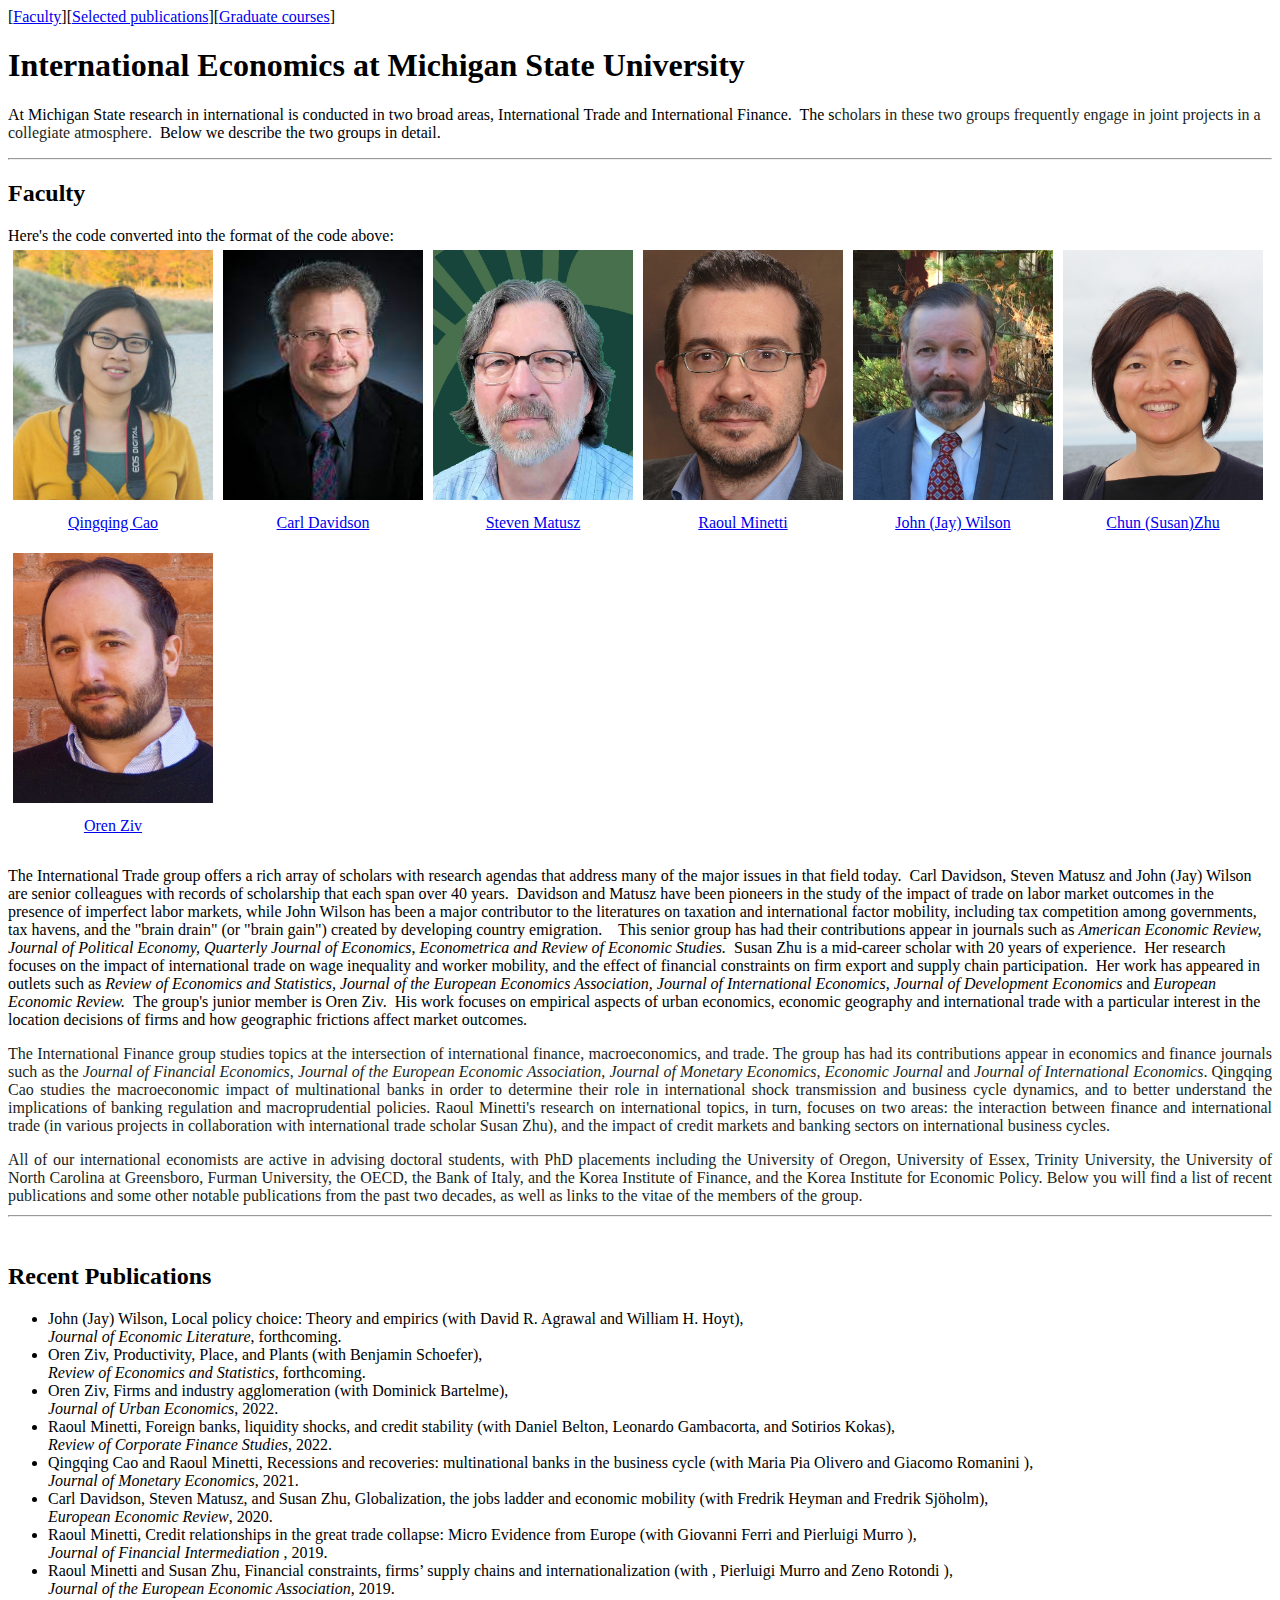
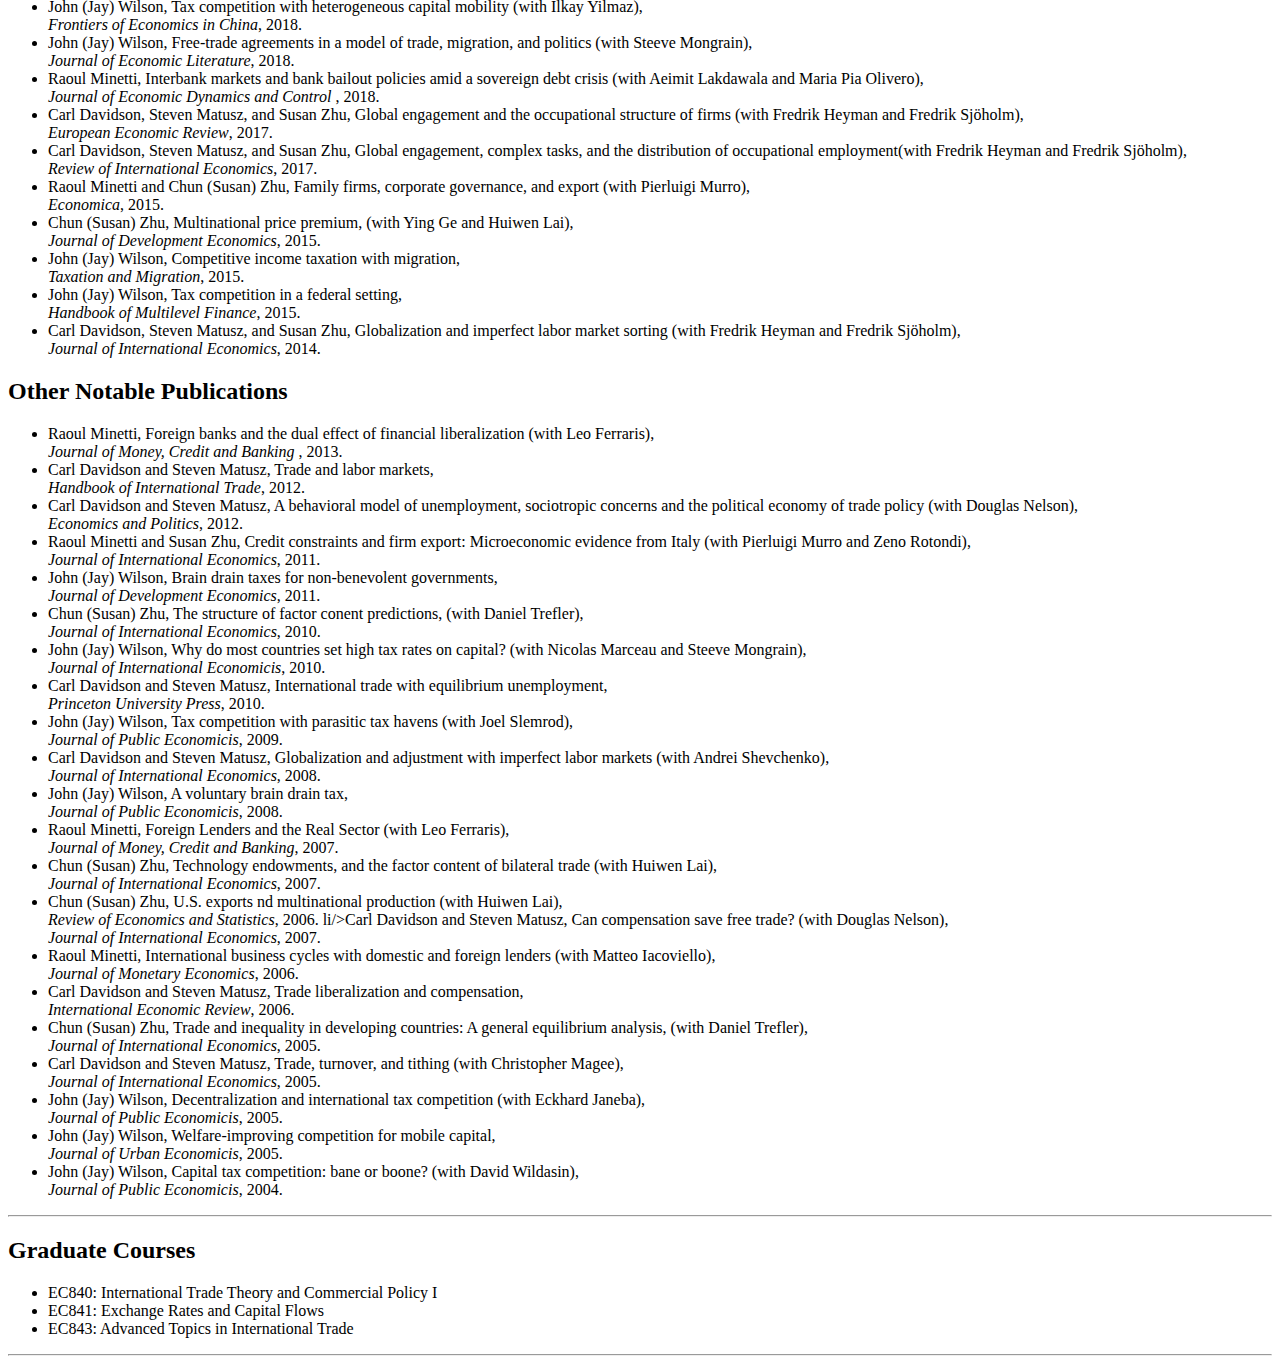
==== international/index.html @ 4156d12f "Add files via upload" ====
<!DOCTYPE html>
<html lang="en">
  <head>

  <meta http-equiv="Content-Type" content="text/html; charset=UTF-8" />
  <meta http-equiv="content-language" content="en-us" />
  <meta http-equiv="content-style-type" content="text/css" />
  <meta http-equiv="content-script-type" content="text/javascript" />

  <link href="c/800.css" rel="stylesheet" type="text/css" />
  <link href="c/theme.css" rel="stylesheet" type="text/css" />

  <style>
    .image-row {
      display: flex;
      flex-wrap: wrap;
    }

    .image-row img {
      max-width: 100%;
      height: auto;
    }

    .image-container img {
      max-width: 100%;
      height: 250px;
      margin: 5px; /* Add margin here */
    }

    .caption {
      /* font-size: 14px; */
      margin-top: 5px;
      text-align: center;
    }

  </style>

<title>International Economics at Michigan State University</title>



</head>

<body>

[<a href="#faculty">Faculty</a>][<a href="#pubs">Selected publications</a>][<a href="#courses">Graduate courses</a>]

<h1>International Economics at Michigan State University</h1>

<p class=MsoNormal>At Michigan State research in international is conducted in
two broad areas, International Trade and International Finance.&nbsp; The s<span
style='color:#201F1E'>cholars in these two groups frequently engage in joint
projects in a collegiate atmosphere.</span>&nbsp; Below we describe the two
groups in detail.<o:p></o:p></p>

<hr/>

<h2 id="faculty">Faculty</h2>

Here's the code converted into the format of the code above:

<div class="image-row">
  <div class="image-container">
    <img src="Cao.jpg" alt="Qingqing Cao" width="200" height="250">
    <p class="caption"><a href="https://qingqingcao.weebly.com/">Qingqing Cao</a></p>
  </div>
  <div class="image-container">
    <img src="Davidson.jfif" alt="Carl Davidson" width="200" height="250">
    <p class="caption"><a href="http://carldavidsonmsu.weebly.com/">Carl Davidson</a></p>
  </div>
  <div class="image-container">
    <img src="Steve-Matusz-Spartan-Background.jpg" alt="Steven Matusz" width="200" height="250">
    <p class="caption"><a href="http://econ.msu.edu/faculty/matusz/Vita.pdf">Steven Matusz</a></p>
  </div>
  <div class="image-container">
    <img src="Raoul-Minetti.jpg" alt="Raoul Minetti" width="200" height="250">
    <p class="caption"><a href="https://raoulminetti.weebly.com/">Raoul Minetti</a></p>
  </div>
  <div class="image-container">
    <img src="jwilson.jfif" alt="John (Jay) Wilson" width="200" height="250">
    <p class="caption"><a href="http://econ.msu.edu/faculty/wilson/vita2004.pdf">John (Jay) Wilson</a></p>
  </div>
  <div class="image-container">
    <img src="zhu.jpg" alt="Chun (Susan) Zhu" width="200" height="250">
    <p class="caption"><a href="https://sites.google.com/view/zhuc/home">Chun (Susan)Zhu</a></p>
  </div>
  <div class="image-container">
    <img src="ziv.jpg" alt="Oren Ziv" width="200" height="250">
    <p class="caption"><a href="https://orenziv.org/">Oren Ziv</a></p>
  </div>
</div>

<!--
<table>
  <tr>
  <th><img src="Cao.jpg" width="200" height="250">
  <th><img src="Davidson.jfif" width="200" height="250">
  <th><img src="Steve-Matusz-Spartan-Background.jpg" width="200" height="250">
  <th><img src="Raoul-Minetti.jpg" width="200" height="250">
  </tr>
  <tr>
  	<th><a href="https://qingqingcao.weebly.com/">Qingqing Cao</a>
  	<th><a href="http://carldavidsonmsu.weebly.com/">Carl Davidson</a>
  	<th><a href="http://econ.msu.edu/faculty/matusz/Vita.pdf">Steven Matusz</a>
  	<th><a href="https://raoulminetti.weebly.com/">Raoul Minetti</a>
  </tr>  <tr>
  <th><img src="jwilson.jfif" width="200" height="250">
  <th><img src="zhu.jpg" width="200" height="250">
  <th><img src="ziv.jpg" width="200" height="250">
  </tr>
  <tr>
	<th><a href="http://econ.msu.edu/faculty/wilson/vita2004.pdf">John (Jay) Wilson</a>
	<th><a href="https://sites.google.com/view/zhuc/home">Chun (Susan)Zhu</a>
	<th><a href="https://orenziv.org/">Oren Ziv</a>
<tr/>
</table>
<br>
-->


<p class=MsoNormal>The International Trade group offers a rich array of scholars
with research agendas that address many of the major issues in that field
today.&nbsp; Carl Davidson, Steven Matusz and John (Jay) Wilson are senior
colleagues with records of scholarship that each span over 40 years.&nbsp;
Davidson and Matusz have been pioneers in the study of the impact of trade on
labor market outcomes in the presence of imperfect labor markets, while John
Wilson has been a major contributor to the literatures on taxation and
international factor mobility, including tax competition among governments, tax
havens, and the "brain drain" (or "brain gain") created by developing country
emigration.&nbsp;&nbsp;&nbsp; This senior group has had their contributions
appear in journals such as <i>American Economic Review, Journal of Political
Economy, Quarterly Journal of Economics</i>,<i> Econometrica and Review of
Economic Studies.&nbsp; </i>Susan Zhu is a mid-career scholar with 20 years of
experience.&nbsp; Her research focuses on the impact of international
trade on wage inequality and worker mobility, and the effect of financial
constraints on firm export and supply chain participation.&nbsp; Her work has
appeared in outlets such as <i>Review of Economics and Statistics, Journal of
the European Economics Association, Journal of International Economics, Journal
of Development Economics </i>and <i>European Economic Review.&nbsp; </i>The
group's junior member is Oren Ziv.&nbsp; His work focuses on empirical aspects
of urban economics, economic geography and international trade with a
particular interest in the location decisions of firms and how geographic
frictions affect market outcomes.&nbsp; <o:p></o:p></p>


<p class=MsoNormal style='margin-bottom:8.0pt;text-align:justify'><span
style='color:#201F1E'>The International Finance group studies topics at the
intersection of international finance, macroeconomics, and trade. The group has
had its contributions appear in economics and finance journals such as the <i>Journal
of Financial Economics</i>, <i>Journal of the European Economic Association</i>,
<i>Journal of Monetary Economics</i>, <i>Economic Journal</i> and <i>Journal of
International Economics</i>. Qingqing Cao studies the macroeconomic impact of
multinational banks in order to determine their role in international shock
transmission and business cycle dynamics, and to better understand the
implications of banking regulation and macroprudential policies. Raoul
Minetti's research on international topics, in turn, focuses on two areas: the
interaction between finance and international trade (in various projects in
collaboration with international trade scholar Susan Zhu), and the impact of
credit markets and banking sectors on international business cycles. <o:p></o:p></span></p>

<p class=MsoNormal style='margin-bottom:8.0pt;text-align:justify'><span
style='color:#201F1E'>All of our international economists are active in advising
doctoral students, with PhD placements including the University of Oregon,
University of Essex, Trinity University, the University of North Carolina at
Greensboro, Furman University, the OECD, the Bank of Italy, and the Korea Institute of Finance,
and the Korea Institute for Economic Policy. Below you
will find a list of recent publications and some other notable publications
from the past two decades, as well as links to the vitae of the members of the
group.&nbsp;&nbsp;</span><span style='color:black'><o:p></o:p></span></p>




<hr/>

<br>

<h2 id="pubs">Recent Publications</h2>

<ul>

<li/>John (Jay) Wilson, Local policy choice:  Theory and empirics (with David R. Agrawal and William H. Hoyt),<br>
<i>Journal of Economic Literature</i>, forthcoming.



<li/>Oren Ziv, Productivity, Place, and Plants (with Benjamin Schoefer),<br>
<i>Review of Economics and Statistics</i>, forthcoming.

<li/>Oren Ziv, Firms and industry agglomeration (with Dominick Bartelme),<br>
<i>Journal of Urban Economics</i>, 2022.

<li/>Raoul Minetti, Foreign banks, liquidity shocks, and credit stability (with Daniel Belton, Leonardo Gambacorta, and Sotirios Kokas),<br>
<i>Review of Corporate Finance Studies</i>, 2022.

<li/>Qingqing Cao and Raoul Minetti, Recessions and recoveries: multinational banks in the business cycle (with Maria Pia Olivero and Giacomo Romanini ),<br>
<i>Journal of Monetary Economics</i>, 2021.

<li/>Carl Davidson, Steven Matusz, and Susan Zhu, Globalization, the jobs ladder and economic mobility (with Fredrik Heyman and Fredrik Sjöholm),<br>
<i>European Economic Review</i>, 2020.

<li/>Raoul Minetti, Credit relationships in the great trade collapse: Micro Evidence from Europe (with Giovanni Ferri and Pierluigi Murro ),<br>
<i>Journal of Financial Intermediation </i>, 2019.

<li/>Raoul Minetti and Susan Zhu, Financial constraints, firms’ supply chains and internationalization (with , Pierluigi Murro and Zeno Rotondi ),<br>
<i>Journal of the European Economic Association</i>, 2019.

<li/>John (Jay) Wilson, Tax competition with heterogeneous capital mobility (with Ilkay Yilmaz),<br>
<i>Frontiers of Economics in China</i>, 2018.

<li/>John (Jay) Wilson, Free-trade agreements in a model of trade, migration, and politics (with Steeve Mongrain),<br>
<i>Journal of Economic Literature</i>, 2018.

<li/>Raoul Minetti, Interbank markets and bank bailout policies amid a sovereign debt crisis (with Aeimit Lakdawala and Maria Pia Olivero),<br>
<i>Journal of Economic Dynamics and Control </i>, 2018.

<li/>Carl Davidson, Steven Matusz, and Susan Zhu, Global engagement and the occupational structure of firms (with Fredrik Heyman and Fredrik Sjöholm),<br>
<i>European Economic Review</i>, 2017.

<li/>Carl Davidson, Steven Matusz, and Susan Zhu, Global engagement, complex tasks, and the distribution of occupational employment(with Fredrik Heyman and Fredrik Sjöholm),<br>
<i>Review of International Economics</i>, 2017.

<li/>Raoul Minetti and Chun (Susan) Zhu, Family firms, corporate governance, and export (with Pierluigi Murro),<br>
<i>Economica</i>, 2015.

<li/>Chun (Susan) Zhu, Multinational price premium, (with Ying Ge and Huiwen Lai),<br>
<i>Journal of Development Economics</i>, 2015.

<li/>John (Jay) Wilson, Competitive income taxation with migration,<br>
<i>Taxation and Migration</i>, 2015.

<li/>John (Jay) Wilson, Tax competition in a federal setting,<br>
<i>Handbook of Multilevel Finance</i>, 2015.

<li/>Carl Davidson, Steven Matusz, and Susan Zhu, Globalization and imperfect labor market sorting (with Fredrik Heyman and Fredrik Sjöholm),<br>
<i>Journal of International Economics</i>, 2014.



</ul>

<h2>Other Notable Publications</h2>



<ul>
<li/>Raoul Minetti, Foreign banks and the dual effect of financial liberalization (with Leo Ferraris),<br>
<i>Journal of Money, Credit and Banking </i>, 2013.

<li/>Carl Davidson and Steven Matusz, Trade and labor markets,<br>
<i>Handbook of International Trade</i>, 2012.

<li/>Carl Davidson and Steven Matusz, A behavioral model of unemployment, sociotropic concerns and the political economy of trade policy (with Douglas Nelson),<br>
<i>Economics and Politics</i>, 2012.

<li/>Raoul Minetti and Susan Zhu, Credit constraints and firm export: Microeconomic evidence from Italy (with Pierluigi Murro and Zeno Rotondi),<br>
<i>Journal of International Economics</i>, 2011.

<li/>John (Jay) Wilson, Brain drain taxes for non-benevolent governments,<br>
<i>Journal of Development Economics</i>, 2011.

<li/>Chun (Susan) Zhu, The structure of factor conent predictions, (with Daniel Trefler),<br>
<i>Journal of International Economics</i>, 2010.

<li/>John (Jay) Wilson, Why do most countries set high tax rates on capital? (with Nicolas Marceau and Steeve Mongrain),<br>
<i>Journal of International Economicis</i>, 2010.

<li/>Carl Davidson and Steven Matusz, International trade with equilibrium unemployment,<br>
<i>Princeton University Press</i>, 2010.

<li/>John (Jay) Wilson, Tax competition with parasitic tax havens (with Joel Slemrod),<br>
<i>Journal of Public Economicis</i>, 2009.

<li/>Carl Davidson and Steven Matusz, Globalization and adjustment with imperfect labor markets (with Andrei Shevchenko),<br>
<i>Journal of International Economics</i>, 2008.

<li/>John (Jay) Wilson, A voluntary brain drain tax,<br>
<i>Journal of Public Economicis</i>, 2008.

<li/>Raoul Minetti, Foreign Lenders and the Real Sector (with Leo Ferraris),<br>
<i>Journal of Money, Credit and Banking</i>, 2007.

<li/>Chun (Susan) Zhu, Technology endowments, and the factor content of bilateral trade (with Huiwen Lai),<br>
<i>Journal of International Economics</i>, 2007.

<li/>Chun (Susan) Zhu, U.S. exports nd multinational production (with Huiwen Lai),<br>
<i>Review of Economics and Statistics</i>, 2006.

li/>Carl Davidson and Steven Matusz, Can compensation save free trade? (with Douglas Nelson),<br>
<i>Journal of International Economics</i>, 2007.

<li/>Raoul Minetti, International business cycles with domestic and foreign lenders (with Matteo Iacoviello),<br>
<i>Journal of Monetary Economics</i>, 2006.

<li/>Carl Davidson and Steven Matusz, Trade liberalization and compensation,<br>
<i>International Economic Review</i>, 2006.

<li/>Chun (Susan) Zhu, Trade and inequality in developing countries:  A general equilibrium analysis, (with Daniel Trefler),<br>
<i>Journal of International Economics</i>, 2005.

<li/>Carl Davidson and Steven Matusz, Trade, turnover, and tithing (with Christopher Magee),<br>
<i>Journal of International Economics</i>, 2005.

<li/>John (Jay) Wilson, Decentralization and international tax competition (with Eckhard Janeba),<br>
<i>Journal of Public Economicis</i>, 2005.

<li/>John (Jay) Wilson, Welfare-improving competition for mobile capital,<br>
<i>Journal of Urban Economicis</i>, 2005.

<li/>John (Jay) Wilson, Capital tax competition:  bane or boone? (with David Wildasin),<br>
<i>Journal of Public Economicis</i>, 2004.

</ul>

<hr/>

<h2 id="seminars">Graduate Courses</h2>
<ul>
<li>EC840: International Trade Theory and Commercial Policy I</li>
<li>EC841: Exchange Rates and Capital Flows</li>
<li>EC843: Advanced Topics in International Trade</li>
</ul>

<hr/>

</body>

</html>
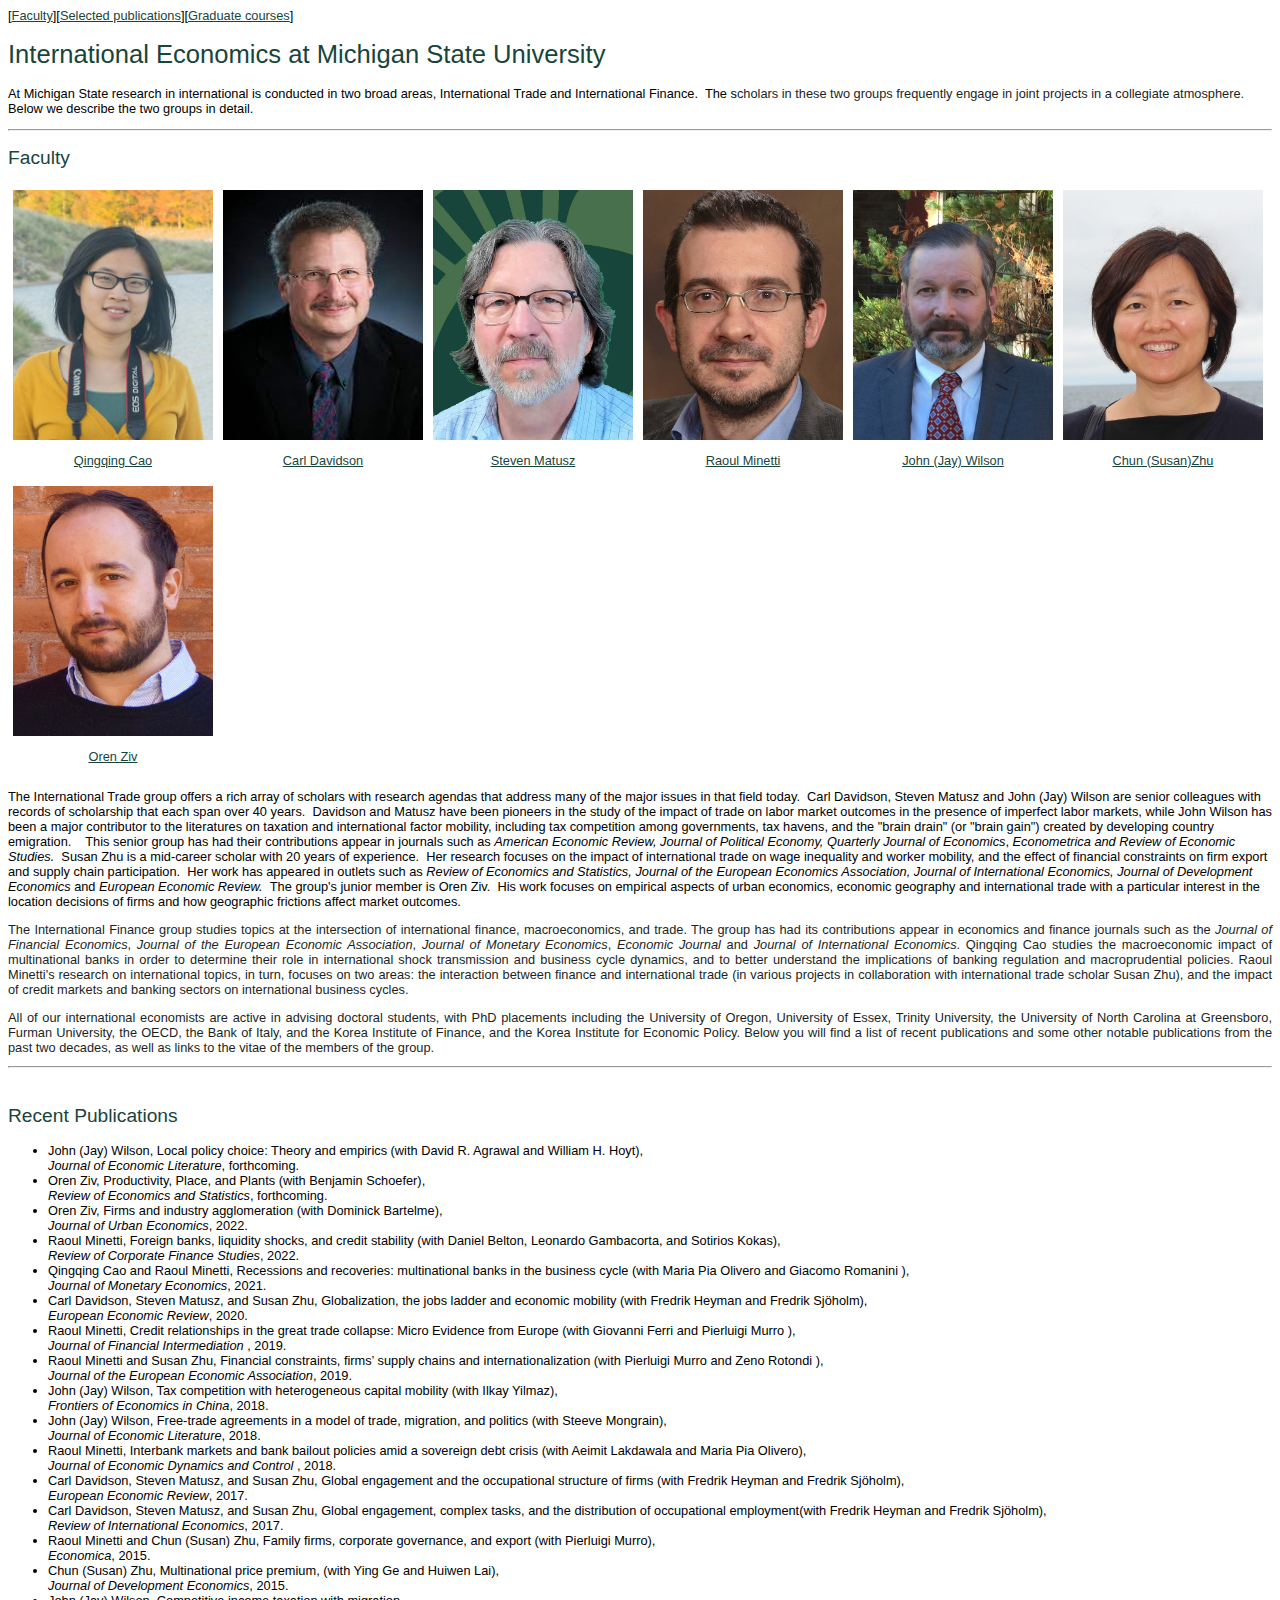
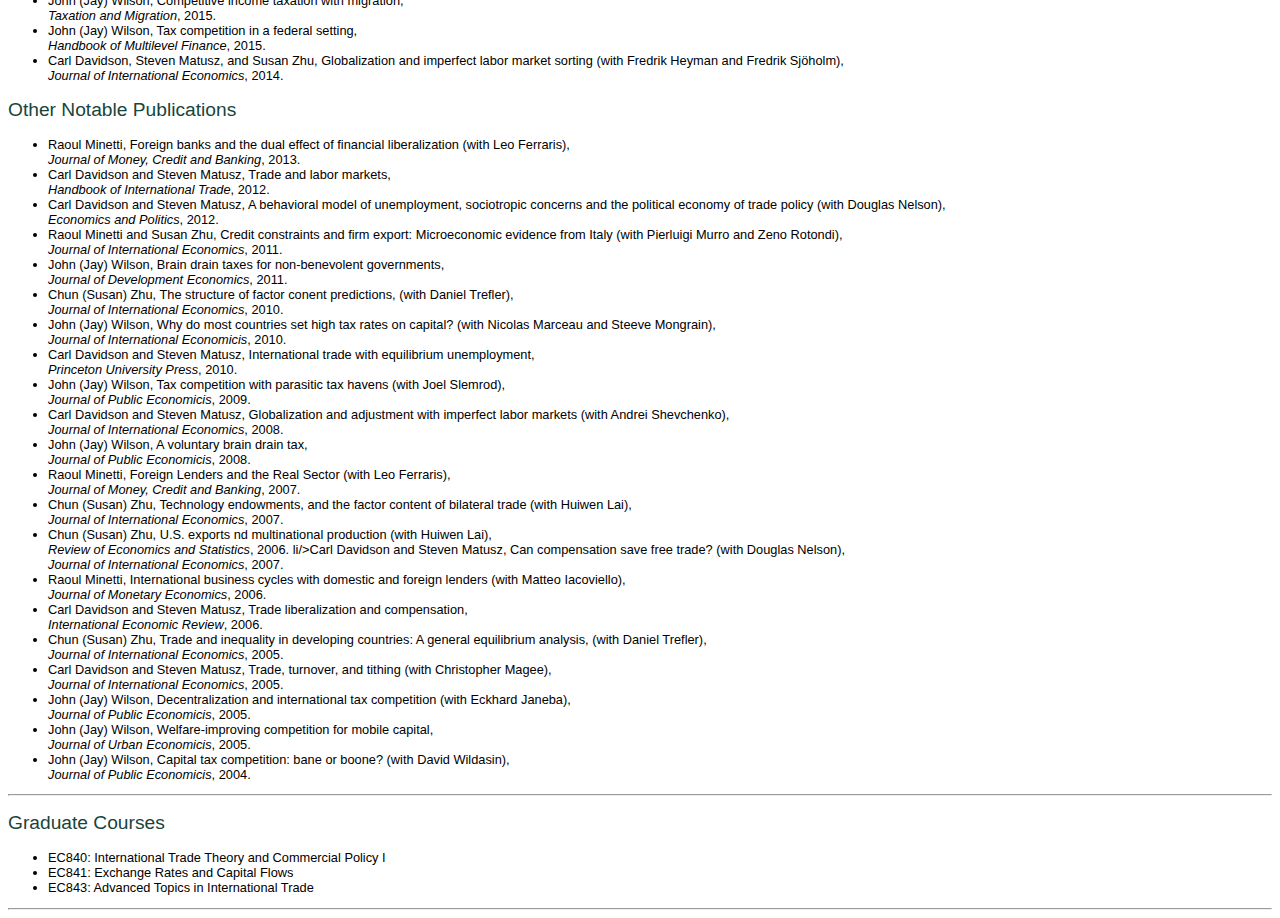
==== commit b96b30f8: "Add files via upload" ====
--- a/international/index.html
+++ b/international/index.html
@@ -7,37 +7,10 @@
   <meta http-equiv="content-style-type" content="text/css" />
   <meta http-equiv="content-script-type" content="text/javascript" />
 
-  <link href="c/800.css" rel="stylesheet" type="text/css" />
-  <link href="c/theme.css" rel="stylesheet" type="text/css" />
-
-  <style>
-    .image-row {
-      display: flex;
-      flex-wrap: wrap;
-    }
-
-    .image-row img {
-      max-width: 100%;
-      height: auto;
-    }
-
-    .image-container img {
-      max-width: 100%;
-      height: 250px;
-      margin: 5px; /* Add margin here */
-    }
-
-    .caption {
-      /* font-size: 14px; */
-      margin-top: 5px;
-      text-align: center;
-    }
-
-  </style>
+  <link href="../c/theme.css" rel="stylesheet" type="text/css" />
+
 
 <title>International Economics at Michigan State University</title>
-
-
 
 </head>
 
@@ -56,8 +29,6 @@
 <hr/>
 
 <h2 id="faculty">Faculty</h2>
-
-Here's the code converted into the format of the code above:
 
 <div class="image-row">
   <div class="image-container">
@@ -202,7 +173,7 @@
 <li/>Raoul Minetti, Credit relationships in the great trade collapse: Micro Evidence from Europe (with Giovanni Ferri and Pierluigi Murro ),<br>
 <i>Journal of Financial Intermediation </i>, 2019.
 
-<li/>Raoul Minetti and Susan Zhu, Financial constraints, firms’ supply chains and internationalization (with , Pierluigi Murro and Zeno Rotondi ),<br>
+<li/>Raoul Minetti and Susan Zhu, Financial constraints, firms’ supply chains and internationalization (with Pierluigi Murro and Zeno Rotondi ),<br>
 <i>Journal of the European Economic Association</i>, 2019.
 
 <li/>John (Jay) Wilson, Tax competition with heterogeneous capital mobility (with Ilkay Yilmaz),<br>
@@ -245,7 +216,7 @@
 
 <ul>
 <li/>Raoul Minetti, Foreign banks and the dual effect of financial liberalization (with Leo Ferraris),<br>
-<i>Journal of Money, Credit and Banking </i>, 2013.
+<i>Journal of Money, Credit and Banking</i>, 2013.
 
 <li/>Carl Davidson and Steven Matusz, Trade and labor markets,<br>
 <i>Handbook of International Trade</i>, 2012.
--- a/c/theme.css
+++ b/c/theme.css
@@ -0,0 +1,41 @@
+
+body {
+  font-family: Arial, sans-serif;
+  font-size: 0.8em;
+}
+
+h1 {
+	color:#18453B;
+	font-weight: normal;
+}
+
+h2 {
+	color:#18453B;
+	font-weight: normal;
+}
+
+a {
+	color:#18453B;
+}
+
+	.image-row {
+		display: flex;
+		flex-wrap: wrap;
+	}
+
+	.image-row img {
+		max-width: 100%;
+		height: auto;
+	}
+
+	.image-container img {
+		max-width: 100%;
+		height: 250px;
+		margin: 5px; /* Add margin here */
+	}
+
+	.caption {
+		/* font-size: 14px; */
+		margin-top: 5px;
+		text-align: center;
+	}
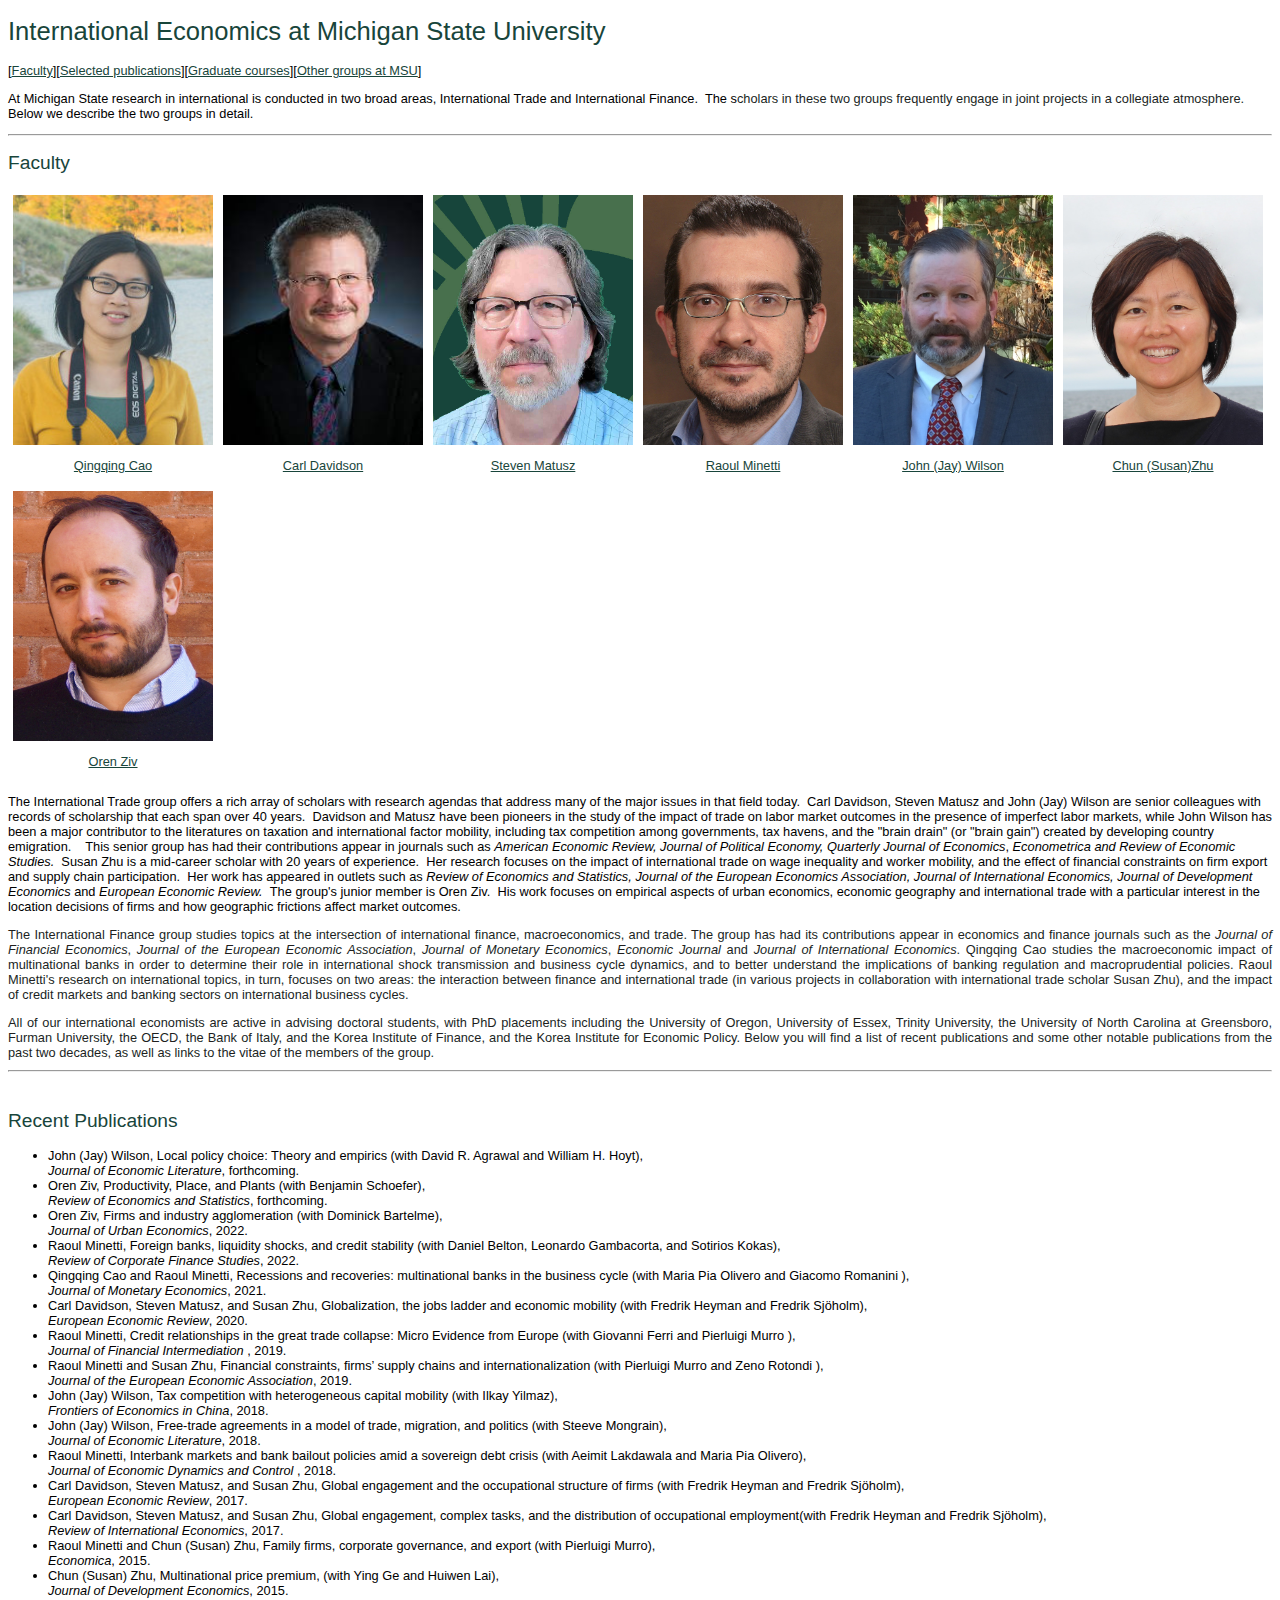
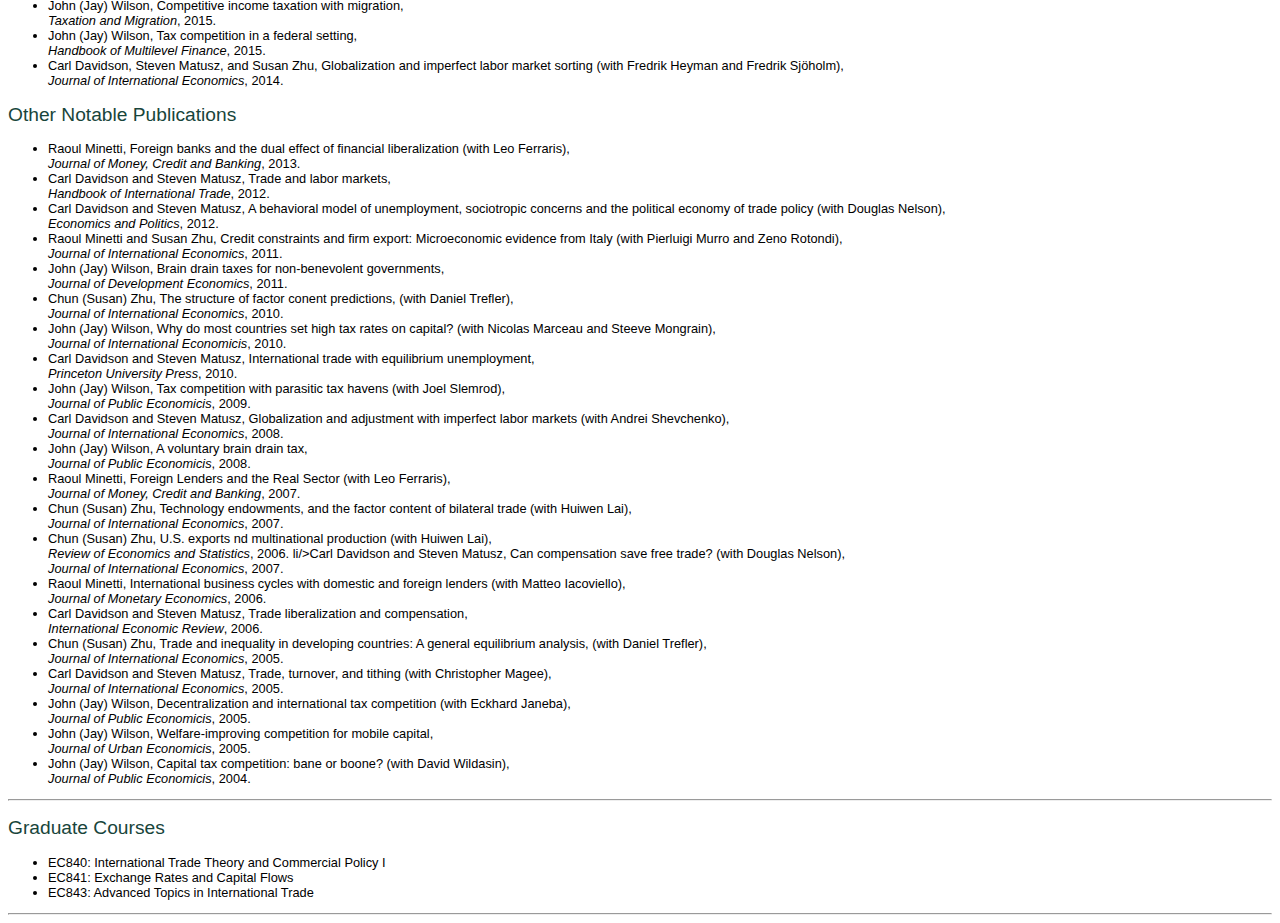
==== commit 47a81b80: "Add files via upload" ====
--- a/international/index.html
+++ b/international/index.html
@@ -16,9 +16,9 @@
 
 <body>
 
-[<a href="#faculty">Faculty</a>][<a href="#pubs">Selected publications</a>][<a href="#courses">Graduate courses</a>]
-
 <h1>International Economics at Michigan State University</h1>
+
+[<a href="#faculty">Faculty</a>][<a href="#pubs">Selected publications</a>][<a href="#seminars">Graduate courses</a>][<a href="../index.html">Other groups at MSU</a>]
 
 <p class=MsoNormal>At Michigan State research in international is conducted in
 two broad areas, International Trade and International Finance.&nbsp; The s<span
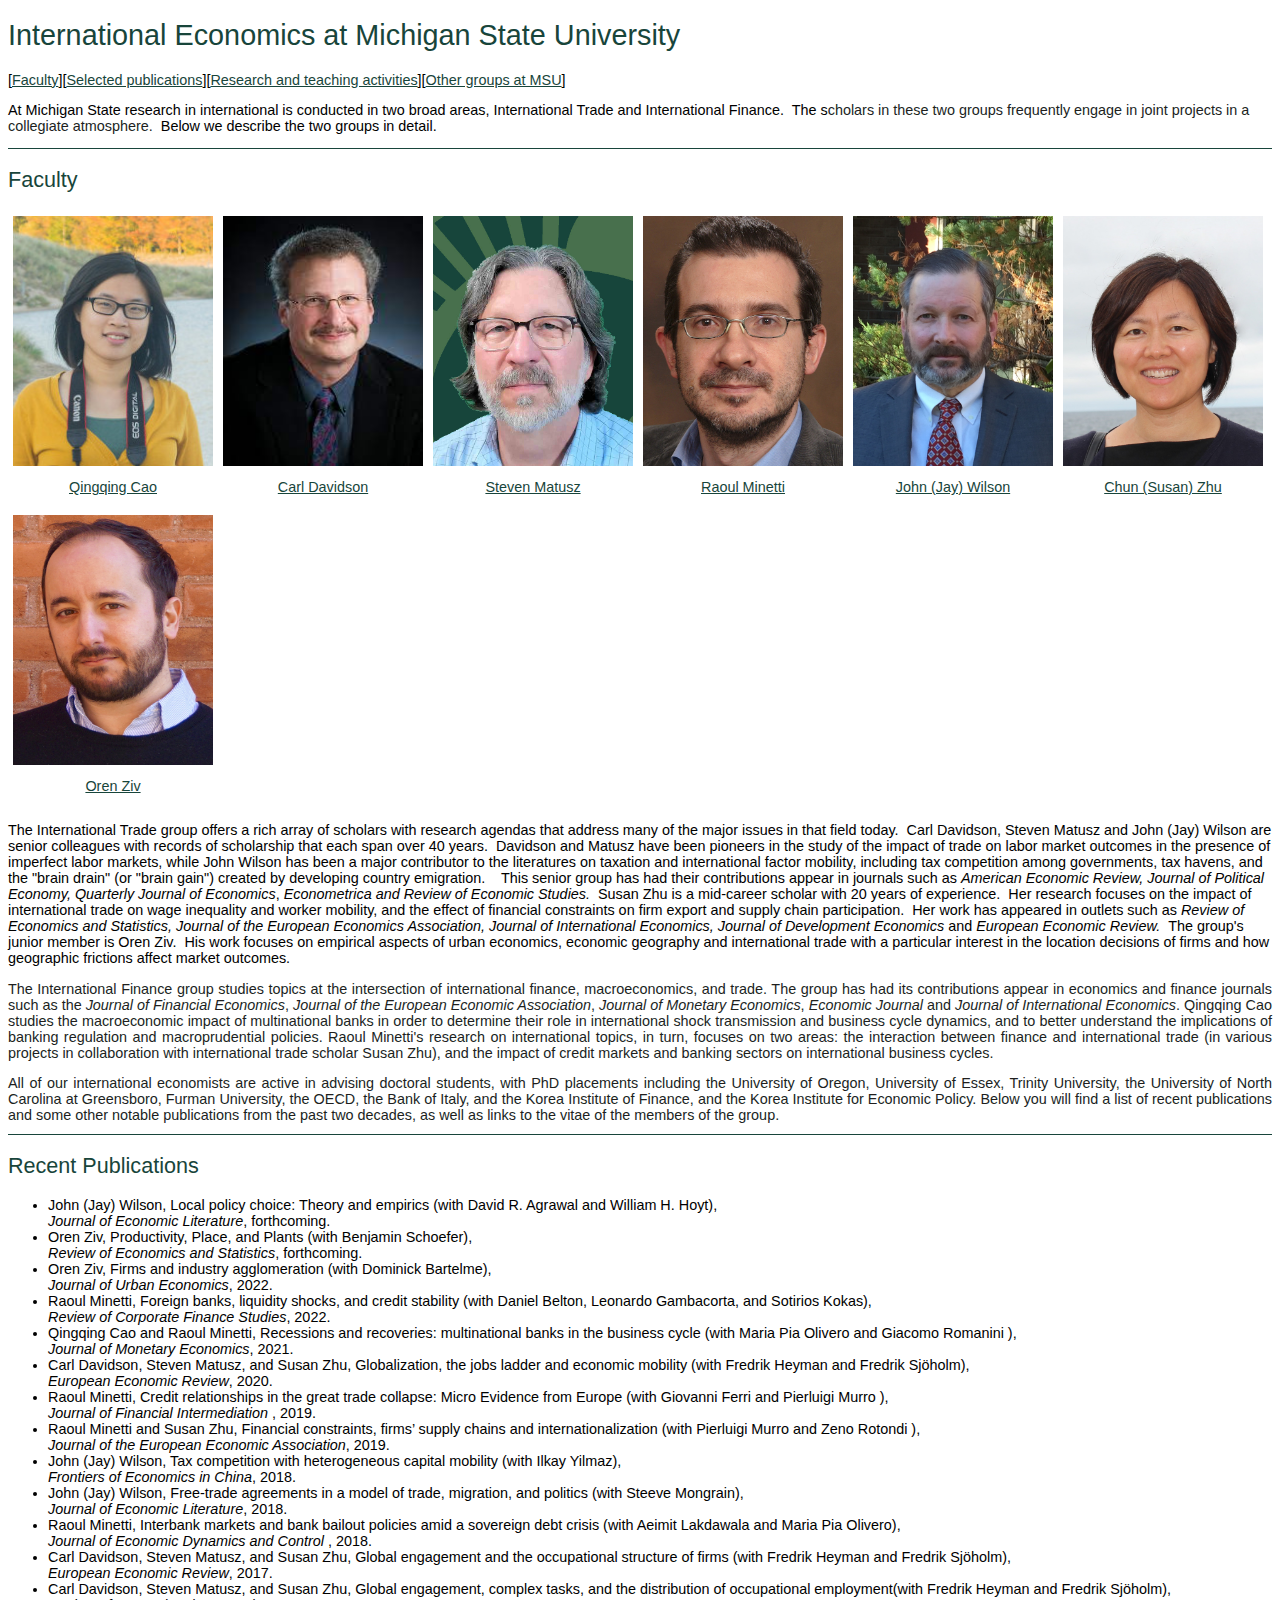
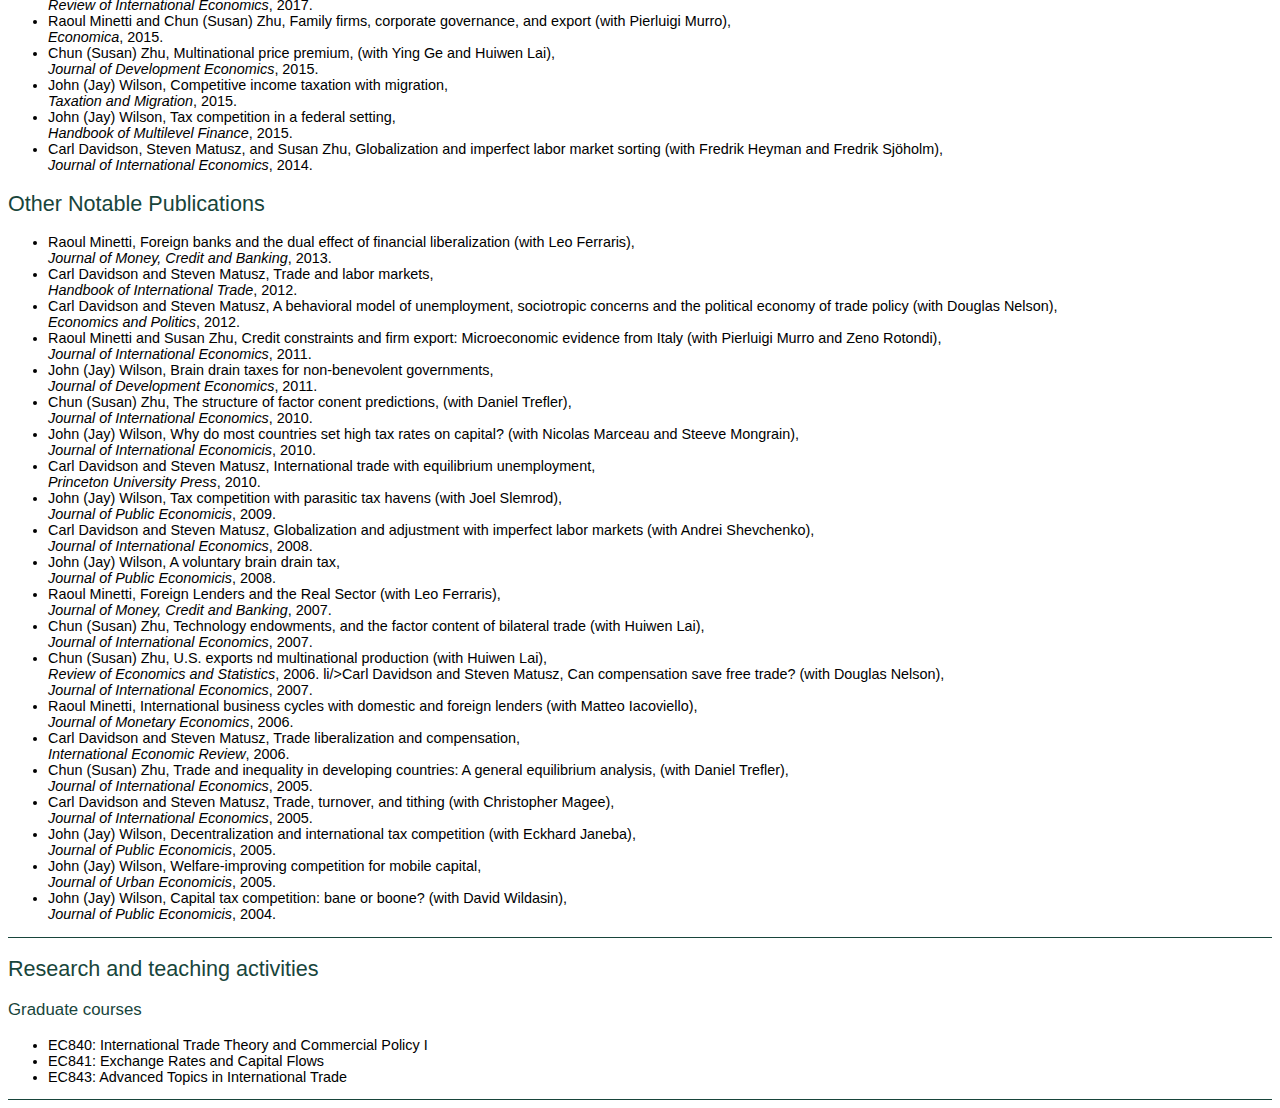
==== commit 3850f6a9: "Add files via upload" ====
--- a/international/index.html
+++ b/international/index.html
@@ -18,7 +18,7 @@
 
 <h1>International Economics at Michigan State University</h1>
 
-[<a href="#faculty">Faculty</a>][<a href="#pubs">Selected publications</a>][<a href="#seminars">Graduate courses</a>][<a href="../index.html">Other groups at MSU</a>]
+[<a href="#faculty">Faculty</a>][<a href="#pubs">Selected publications</a>][<a href="#seminars">Research and teaching activities</a>][<a href="../index.html">Other groups at MSU</a>]
 
 <p class=MsoNormal>At Michigan State research in international is conducted in
 two broad areas, International Trade and International Finance.&nbsp; The s<span
@@ -53,7 +53,7 @@
   </div>
   <div class="image-container">
     <img src="zhu.jpg" alt="Chun (Susan) Zhu" width="200" height="250">
-    <p class="caption"><a href="https://sites.google.com/view/zhuc/home">Chun (Susan)Zhu</a></p>
+    <p class="caption"><a href="https://sites.google.com/view/zhuc/home">Chun (Susan) Zhu</a></p>
   </div>
   <div class="image-container">
     <img src="ziv.jpg" alt="Oren Ziv" width="200" height="250">
@@ -139,12 +139,7 @@
 from the past two decades, as well as links to the vitae of the members of the
 group.&nbsp;&nbsp;</span><span style='color:black'><o:p></o:p></span></p>
 
-
-
-
-<hr/>
-
-<br>
+<hr/>
 
 <h2 id="pubs">Recent Publications</h2>
 
@@ -285,7 +280,8 @@
 
 <hr/>
 
-<h2 id="seminars">Graduate Courses</h2>
+<h2 id="seminars">Research and teaching activities</h2>
+<h3>Graduate courses</h3>
 <ul>
 <li>EC840: International Trade Theory and Commercial Policy I</li>
 <li>EC841: Exchange Rates and Capital Flows</li>
--- a/c/theme.css
+++ b/c/theme.css
@@ -1,7 +1,7 @@
 
 body {
   font-family: Arial, sans-serif;
-  font-size: 0.8em;
+  font-size: 0.9em;
 }
 
 h1 {
@@ -14,8 +14,19 @@
 	font-weight: normal;
 }
 
+h3 {
+	color:#18453B;
+	font-weight: normal;
+}
+
 a {
 	color:#18453B;
+}
+
+hr {
+  border: none;
+  height: 1px;
+  background-color: #18453B;
 }
 
 	.image-row {
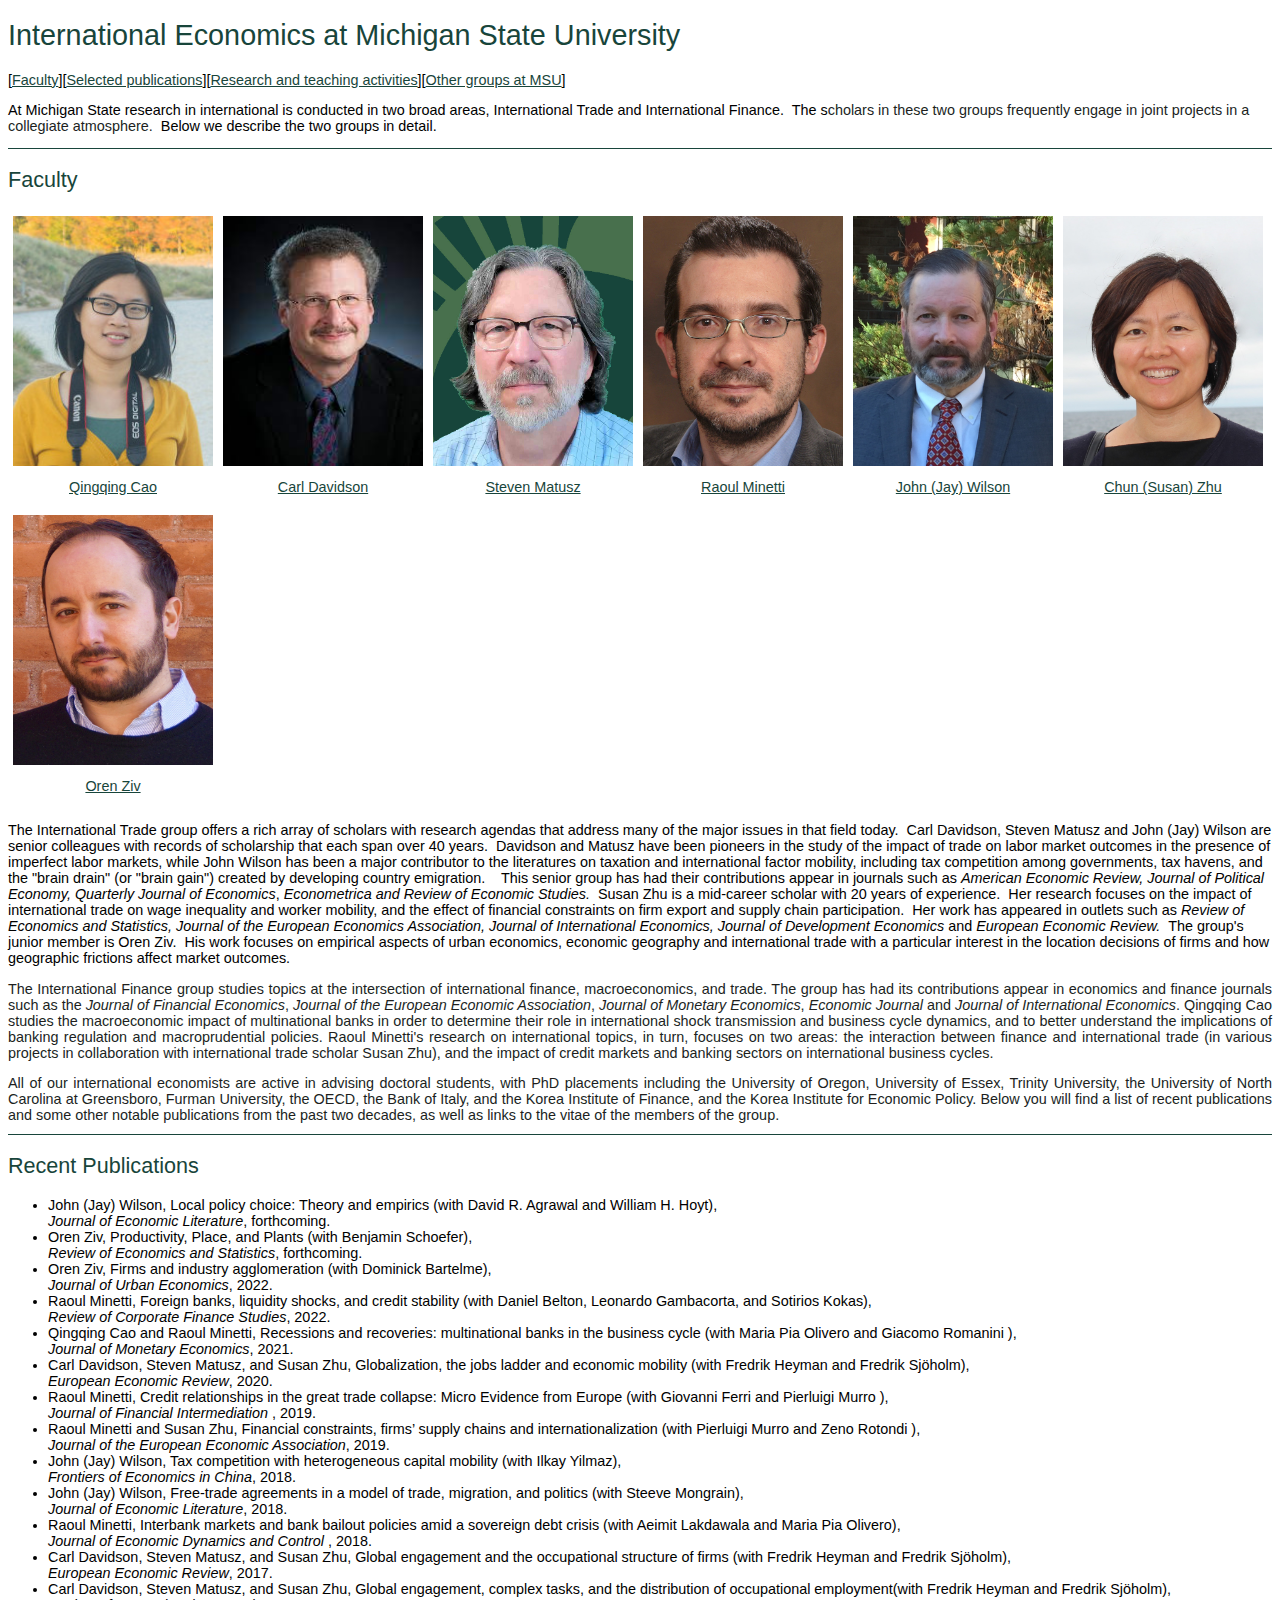
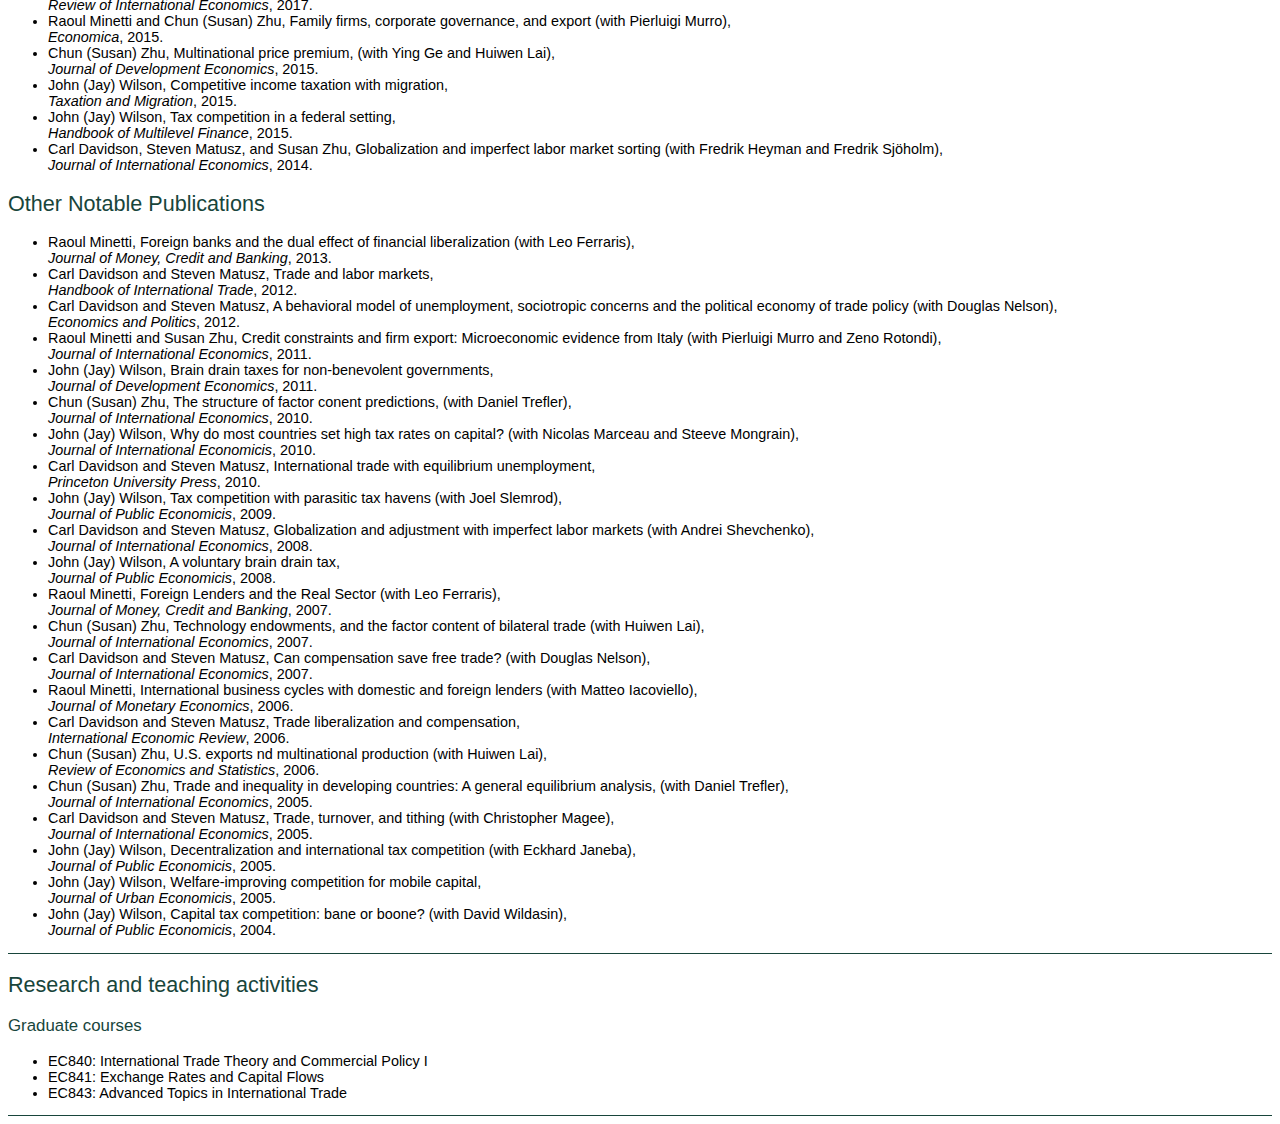
==== commit 1b3b1607: "Add files via upload" ====
--- a/international/index.html
+++ b/international/index.html
@@ -249,17 +249,17 @@
 <li/>Chun (Susan) Zhu, Technology endowments, and the factor content of bilateral trade (with Huiwen Lai),<br>
 <i>Journal of International Economics</i>, 2007.
 
+<li/>Carl Davidson and Steven Matusz, Can compensation save free trade? (with Douglas Nelson),<br>
+<i>Journal of International Economics</i>, 2007.
+
+<li/>Raoul Minetti, International business cycles with domestic and foreign lenders (with Matteo Iacoviello),<br>
+<i>Journal of Monetary Economics</i>, 2006.
+
+<li/>Carl Davidson and Steven Matusz, Trade liberalization and compensation,<br>
+<i>International Economic Review</i>, 2006.
+
 <li/>Chun (Susan) Zhu, U.S. exports nd multinational production (with Huiwen Lai),<br>
 <i>Review of Economics and Statistics</i>, 2006.
-
-li/>Carl Davidson and Steven Matusz, Can compensation save free trade? (with Douglas Nelson),<br>
-<i>Journal of International Economics</i>, 2007.
-
-<li/>Raoul Minetti, International business cycles with domestic and foreign lenders (with Matteo Iacoviello),<br>
-<i>Journal of Monetary Economics</i>, 2006.
-
-<li/>Carl Davidson and Steven Matusz, Trade liberalization and compensation,<br>
-<i>International Economic Review</i>, 2006.
 
 <li/>Chun (Susan) Zhu, Trade and inequality in developing countries:  A general equilibrium analysis, (with Daniel Trefler),<br>
 <i>Journal of International Economics</i>, 2005.
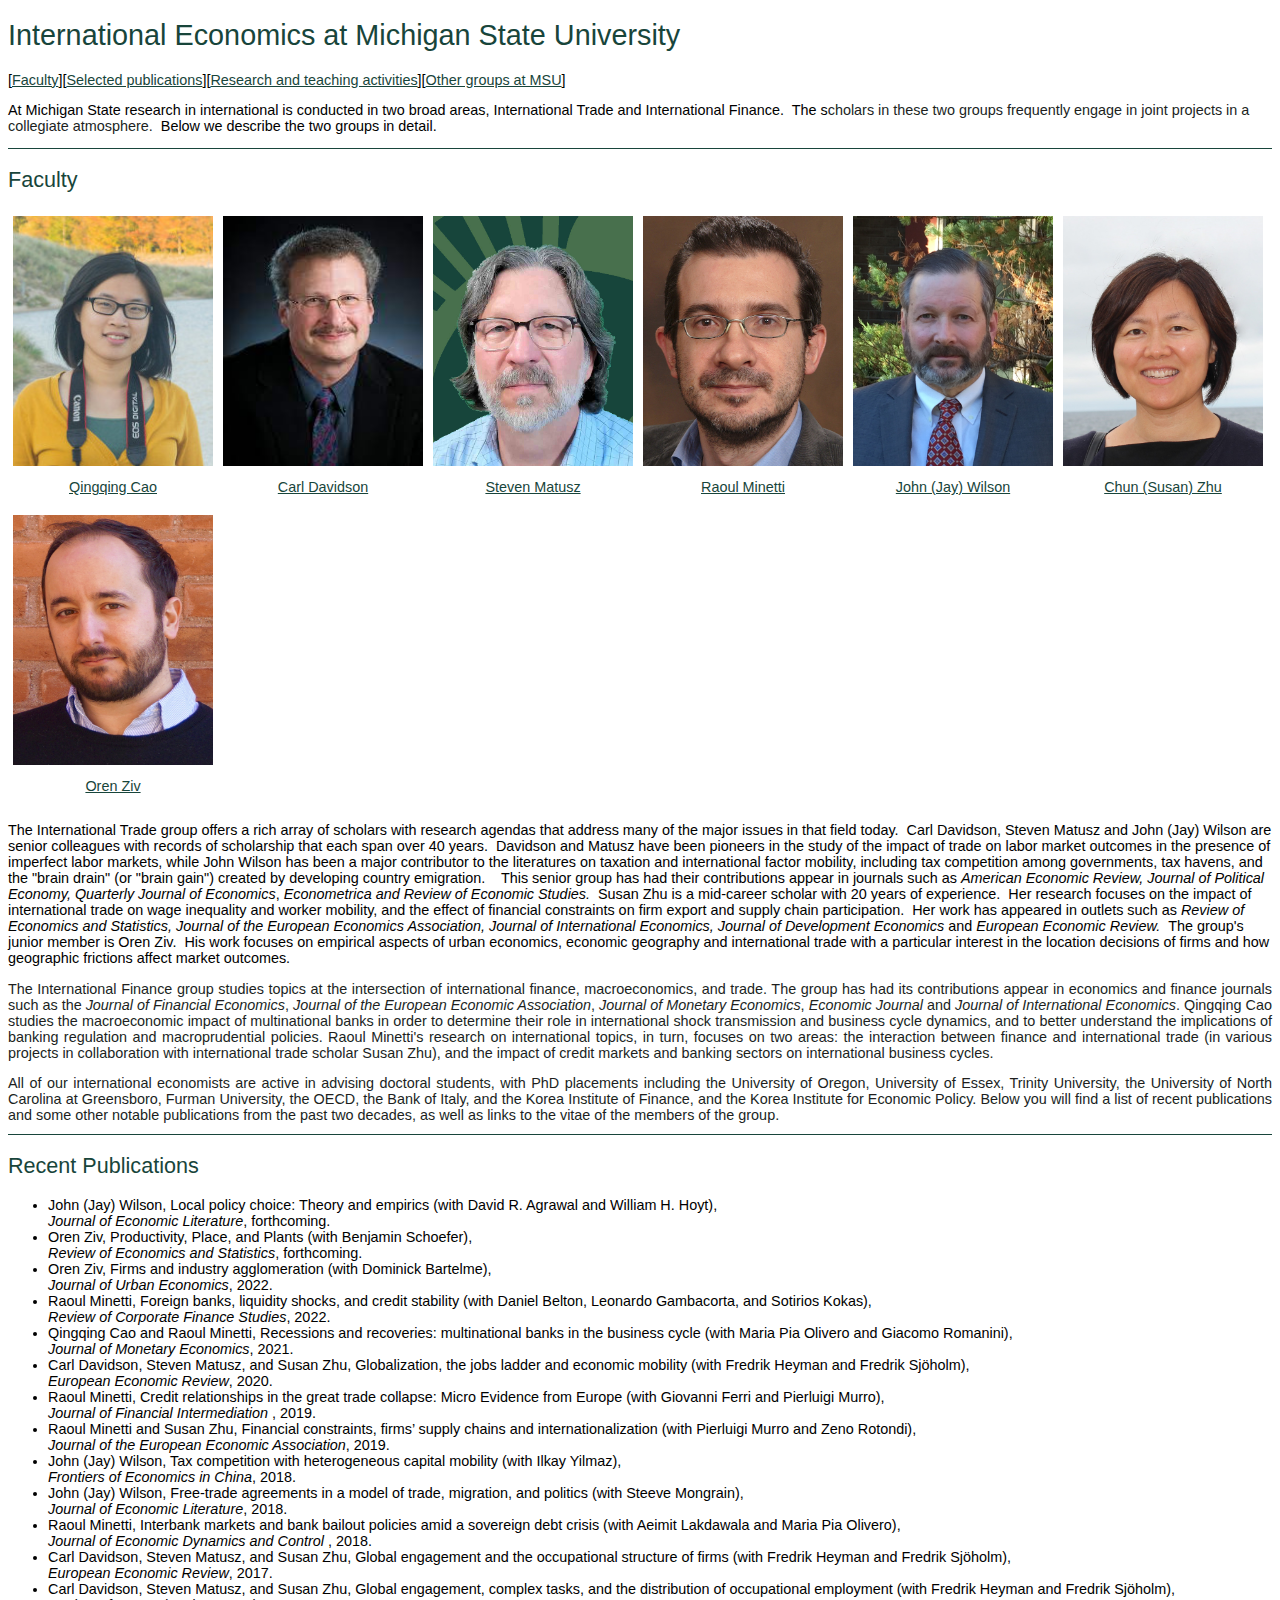
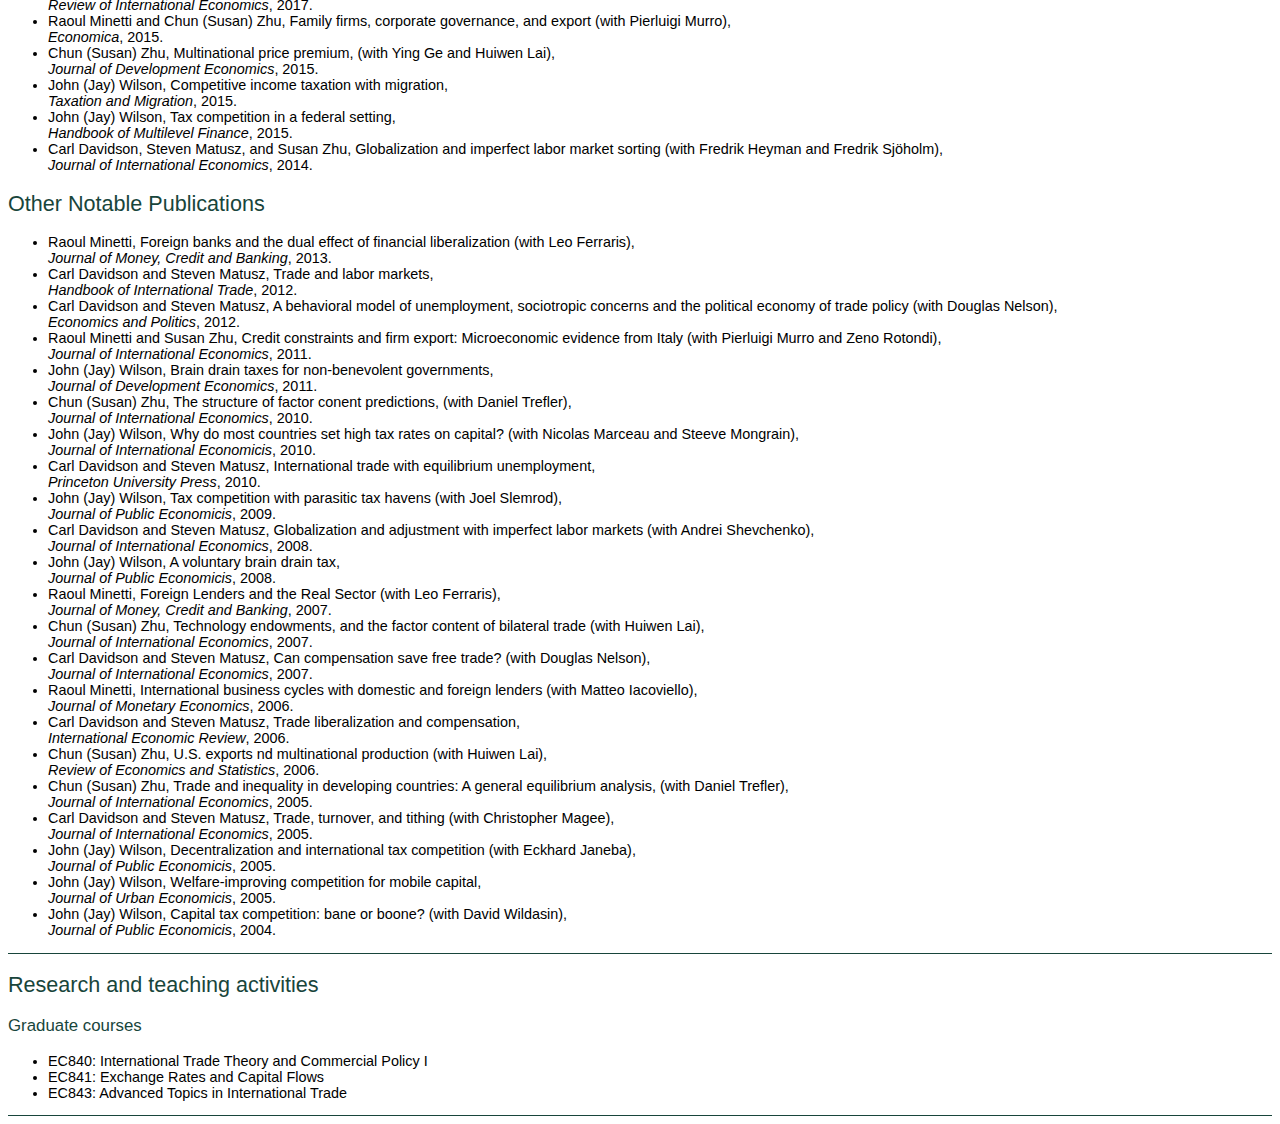
==== commit 4fddef46: "Add files via upload" ====
--- a/international/index.html
+++ b/international/index.html
@@ -159,16 +159,16 @@
 <li/>Raoul Minetti, Foreign banks, liquidity shocks, and credit stability (with Daniel Belton, Leonardo Gambacorta, and Sotirios Kokas),<br>
 <i>Review of Corporate Finance Studies</i>, 2022.
 
-<li/>Qingqing Cao and Raoul Minetti, Recessions and recoveries: multinational banks in the business cycle (with Maria Pia Olivero and Giacomo Romanini ),<br>
+<li/>Qingqing Cao and Raoul Minetti, Recessions and recoveries: multinational banks in the business cycle (with Maria Pia Olivero and Giacomo Romanini),<br>
 <i>Journal of Monetary Economics</i>, 2021.
 
 <li/>Carl Davidson, Steven Matusz, and Susan Zhu, Globalization, the jobs ladder and economic mobility (with Fredrik Heyman and Fredrik Sjöholm),<br>
 <i>European Economic Review</i>, 2020.
 
-<li/>Raoul Minetti, Credit relationships in the great trade collapse: Micro Evidence from Europe (with Giovanni Ferri and Pierluigi Murro ),<br>
+<li/>Raoul Minetti, Credit relationships in the great trade collapse: Micro Evidence from Europe (with Giovanni Ferri and Pierluigi Murro),<br>
 <i>Journal of Financial Intermediation </i>, 2019.
 
-<li/>Raoul Minetti and Susan Zhu, Financial constraints, firms’ supply chains and internationalization (with Pierluigi Murro and Zeno Rotondi ),<br>
+<li/>Raoul Minetti and Susan Zhu, Financial constraints, firms’ supply chains and internationalization (with Pierluigi Murro and Zeno Rotondi),<br>
 <i>Journal of the European Economic Association</i>, 2019.
 
 <li/>John (Jay) Wilson, Tax competition with heterogeneous capital mobility (with Ilkay Yilmaz),<br>
@@ -183,7 +183,7 @@
 <li/>Carl Davidson, Steven Matusz, and Susan Zhu, Global engagement and the occupational structure of firms (with Fredrik Heyman and Fredrik Sjöholm),<br>
 <i>European Economic Review</i>, 2017.
 
-<li/>Carl Davidson, Steven Matusz, and Susan Zhu, Global engagement, complex tasks, and the distribution of occupational employment(with Fredrik Heyman and Fredrik Sjöholm),<br>
+<li/>Carl Davidson, Steven Matusz, and Susan Zhu, Global engagement, complex tasks, and the distribution of occupational employment (with Fredrik Heyman and Fredrik Sjöholm),<br>
 <i>Review of International Economics</i>, 2017.
 
 <li/>Raoul Minetti and Chun (Susan) Zhu, Family firms, corporate governance, and export (with Pierluigi Murro),<br>
@@ -200,8 +200,6 @@
 
 <li/>Carl Davidson, Steven Matusz, and Susan Zhu, Globalization and imperfect labor market sorting (with Fredrik Heyman and Fredrik Sjöholm),<br>
 <i>Journal of International Economics</i>, 2014.
-
-
 
 </ul>
 
